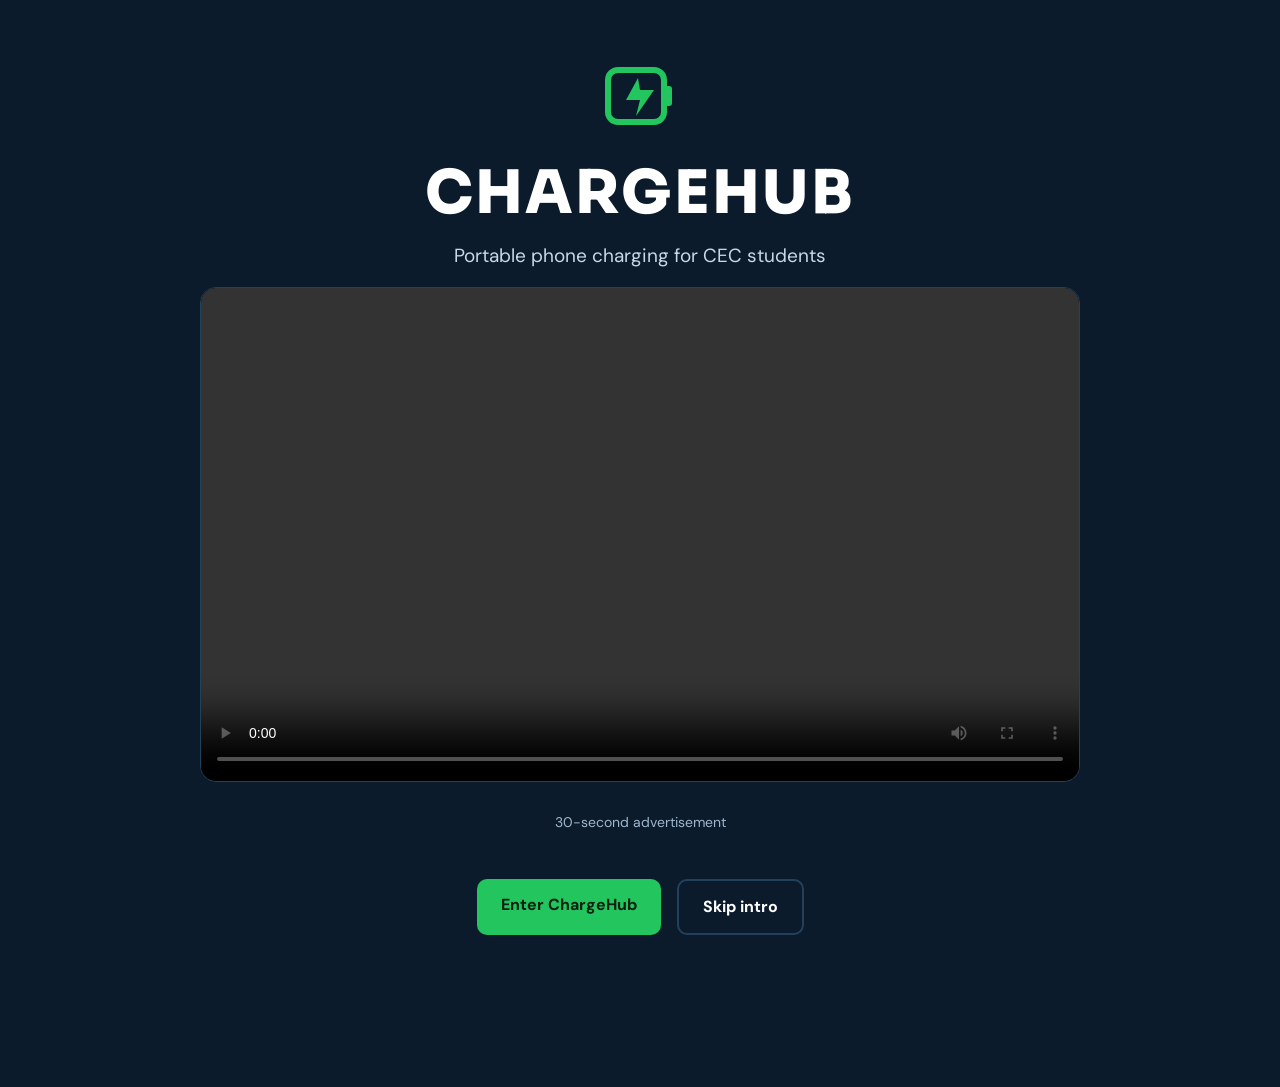
==== index.html @ dcc738d9 "Add landing, home and about pages" ====
<!DOCTYPE html>
<html lang="en">
<head>
<meta charset="UTF-8">
<meta name="viewport" content="width=device-width, initial-scale=1">
<title>Welcome | ChargeHub</title>
<link rel="icon" href="assets/logo.svg" type="image/svg+xml">
<link rel="preconnect" href="https://fonts.googleapis.com">
<link rel="preconnect" href="https://fonts.gstatic.com" crossorigin>
<link rel="stylesheet" href="https://fonts.googleapis.com/css2?family=Sora:wght@600;800&family=DM+Sans:wght@400;500;700&display=swap">
<link rel="stylesheet" href="https://pyscript.net/releases/2024.11.1/core.css">
<link rel="stylesheet" href="css/style.css">
<script type="module" src="https://pyscript.net/releases/2024.11.1/core.js"></script>
</head>
<body>
<div class="w">

<main>
<section class="landing"><img src="assets/logo.svg" width="96" height="96" alt="ChargeHub logo"><h1 class="t brand">CHARGEHUB</h1><p class="lead">Portable phone charging for CEC students</p><div class="video"><video id="ad" controls preload="metadata"><source id="adsrc" src="assets/chargehub-ad.mp4" type="video/mp4">Your browser cannot play this video.</video></div><p id="adnote" class="m" aria-live="polite">30-second advertisement</p><div class="actions"><a id="enter" class="btn pr" href="home.html">Enter ChargeHub</a><a class="btn ol" href="home.html">Skip intro</a></div></section>
</main>

</div>
<script type="py" src="py/landing.py"></script>
</body>
</html>
---- css/style.css ----
/* ChargeHub shared styles: used by every page (public and operator). */
*,*::before,*::after{box-sizing:border-box}
html{scroll-behavior:smooth}
body{margin:0;background:#0B1B2B;color:#fff;font-family:'DM Sans',system-ui,sans-serif;line-height:1.5}
a{color:inherit;text-decoration:none}
:focus-visible{outline:3px solid #FBBF24;outline-offset:2px}
.w{max-width:1200px;margin:0 auto;padding:0 24px 48px}
.locked .w{display:none}

/* Navigation */
.nav{display:flex;flex-wrap:wrap;align-items:center;justify-content:space-between;gap:12px;padding:20px 0;border-bottom:1px solid #23415C;margin-bottom:40px}
.nav nav{display:flex;flex-wrap:wrap;gap:4px}
.nav nav a{padding:10px 12px;font-size:15px;color:#C9D8E6;border-radius:8px}
.nav nav a:hover,.nav nav a.on{background:#12283D;color:#fff}
.nav .brand-row{display:flex;align-items:center;gap:12px}
.lg{font-size:24px;color:#22C55E}

/* Type */
.t{font-family:Sora,sans-serif;font-weight:800;letter-spacing:.04em}
h1{font-family:Sora,sans-serif;font-size:clamp(32px,5vw,48px);line-height:1.1;margin:0 0 8px}
h2{font-family:Sora,sans-serif;font-size:clamp(24px,3.5vw,30px);margin:0 0 20px}
.lead{font-size:19px;color:#C9D8E6;margin:0}
.m{color:#9FB6CC;font-size:14px}
.big{font-size:clamp(24px,4vw,30px)}
.green{color:#22C55E}
section{margin-bottom:56px}

/* Cards, grids, pills */
.c{background:#12283D;border:1px solid #23415C;border-radius:14px;padding:24px}
.col{display:flex;flex-direction:column;gap:12px}
.g{display:grid;grid-template-columns:repeat(auto-fit,minmax(260px,1fr));gap:20px}
.r{display:flex;flex-wrap:wrap;gap:24px}.r>*{flex:1 1 320px}
.sl{background:#12283D;border:1px solid #23415C;border-radius:12px;padding:16px;display:flex;flex-direction:column;gap:8px}
.p{align-self:flex-start;font-size:12px;font-weight:700;padding:4px 10px;border-radius:99px;letter-spacing:.06em}
.av{background:#22C55E;color:#06210F}.oc{background:#F87171;color:#2A0808}.rd{background:#FBBF24;color:#2A1D00}
.b{height:10px;background:#12283D;border-radius:99px;overflow:hidden}.b i{display:block;height:10px;width:0;background:#22C55E;border-radius:99px;transition:width .4s}

/* Buttons and forms */
.btn{display:inline-block;padding:14px 24px;border-radius:10px;font-weight:700;font-family:inherit;font-size:16px;text-align:center;cursor:pointer;border:0;min-height:44px}
.pr{background:#22C55E;color:#06210F}.pr:hover{background:#4ADE80}
.ol{background:transparent;border:2px solid #23415C;color:#fff}.ol:hover{border-color:#22C55E}
.sm{padding:8px 14px;min-height:36px;font-size:14px}
.f{display:flex;flex-direction:column;gap:6px;font-size:14px;color:#C9D8E6}
input,select,textarea{background:#0B1B2B;border:1px solid #2F5272;color:#fff;border-radius:8px;padding:12px;font:inherit;width:100%;min-height:44px}
textarea{min-height:88px;resize:vertical}
input::placeholder,textarea::placeholder{color:#7F98B0}
.row{display:flex;flex-wrap:wrap;gap:8px}
.msg{padding:14px 16px;border-radius:10px;margin-top:4px}
.msg:empty{display:none}
.ok{background:#0F3A22;border:1px solid #22C55E}
.bad{background:#3A1010;border:1px solid #F87171}

/* Tables */
.sc{overflow-x:auto;padding:8px 16px}
table{width:100%;min-width:560px;border-collapse:collapse;text-align:left}
th{color:#9FB6CC;font-size:14px;padding:12px 8px;font-weight:500}
td{padding:14px 8px;border-top:1px solid #23415C}
tr.today td{color:#22C55E;font-weight:700}

/* Landing */
.landing{display:flex;flex-direction:column;align-items:center;text-align:center;gap:16px;padding:48px 0}
.brand{font-size:clamp(36px,8vw,60px);margin:0}
.video{width:100%;max-width:880px;aspect-ratio:16/9;background:#12283D;border:1px solid #23415C;border-radius:16px;overflow:hidden}
.video video{width:100%;height:100%;display:block;background:#000}
.actions{display:flex;flex-wrap:wrap;gap:16px;justify-content:center;margin-top:16px}
.pulse{animation:pulse 1.4s ease-in-out 3}
@keyframes pulse{50%{box-shadow:0 0 0 10px rgba(34,197,94,.3)}}

/* Hero */
.hero{display:flex;flex-wrap:wrap;gap:48px;align-items:center;padding:24px 0 56px}
.hero>*{flex:1 1 340px}
.hero h1{font-size:clamp(36px,6vw,56px)}
.hero p{font-size:19px;color:#C9D8E6;margin:16px 0 24px}
.foot{margin-top:56px;padding-top:24px;border-top:1px solid #23415C}
.badge{display:inline-block;margin-bottom:24px}
@media (prefers-reduced-motion:reduce){*{animation:none!important;transition:none!important;scroll-behavior:auto!important}}
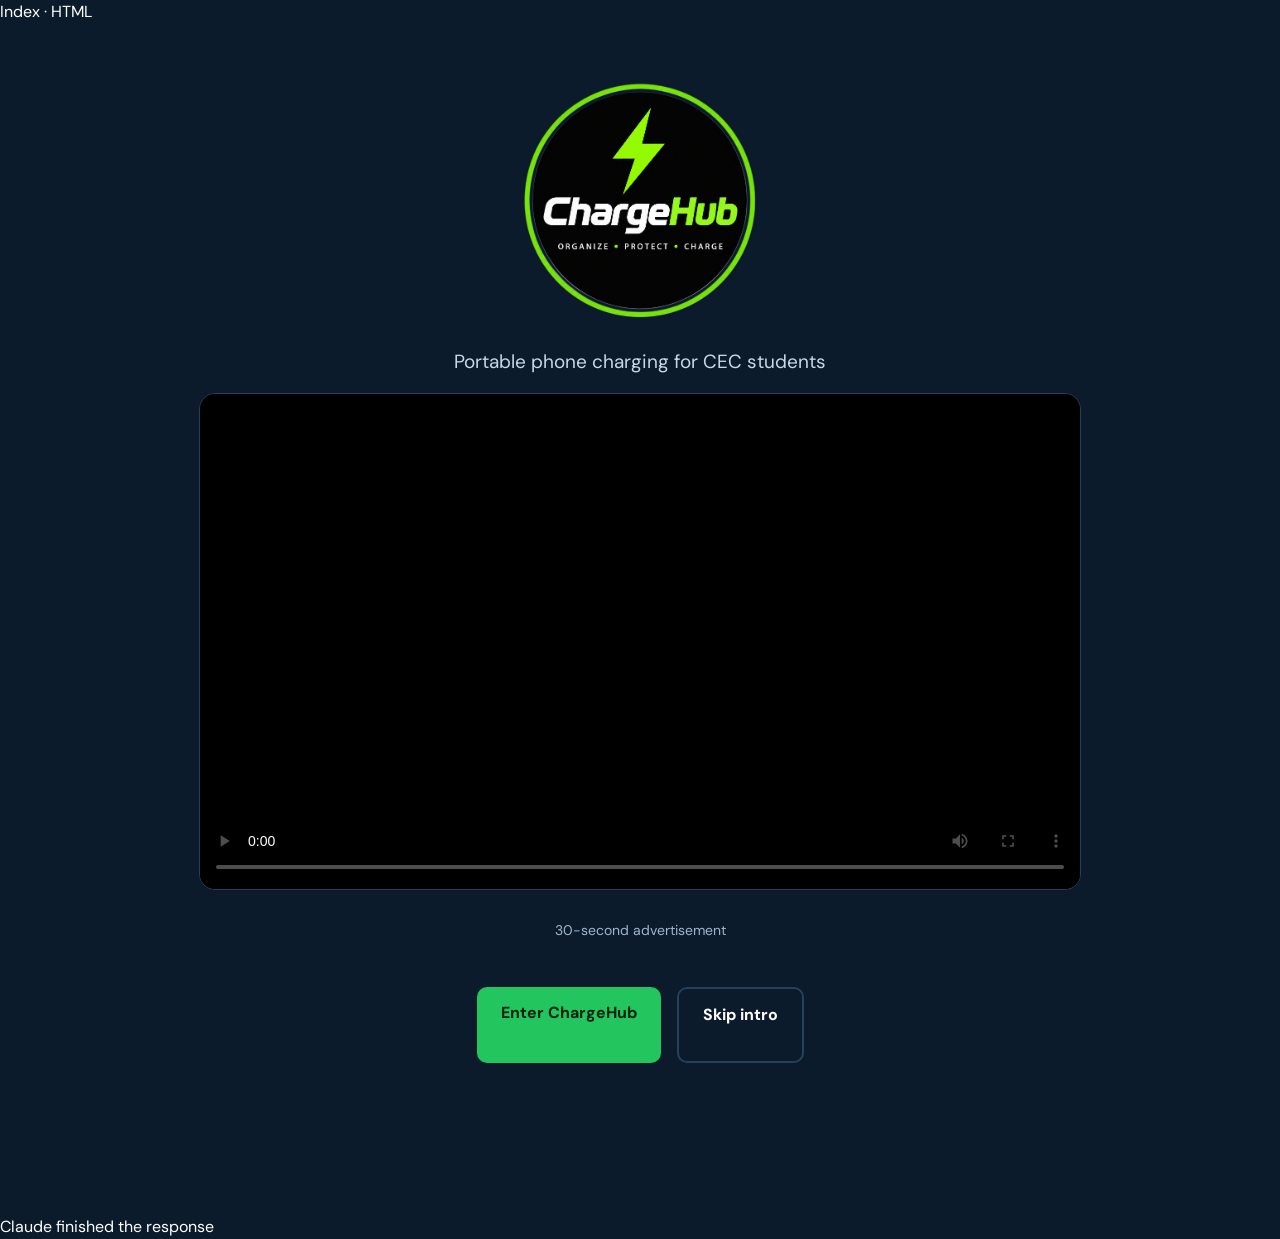
==== commit f5e502f2: "Add official logo and 30-second ad video: assets/logo.png, assets/chargehub-ad.mp4, assets/ad-poster" ====
--- a/index.html
+++ b/index.html
@@ -1,10 +1,13 @@
+
+
+Index · HTML
 <!DOCTYPE html>
 <html lang="en">
 <head>
 <meta charset="UTF-8">
 <meta name="viewport" content="width=device-width, initial-scale=1">
 <title>Welcome | ChargeHub</title>
-<link rel="icon" href="assets/logo.svg" type="image/svg+xml">
+<link rel="icon" href="assets/logo.png" type="image/png">
 <link rel="preconnect" href="https://fonts.googleapis.com">
 <link rel="preconnect" href="https://fonts.gstatic.com" crossorigin>
 <link rel="stylesheet" href="https://fonts.googleapis.com/css2?family=Sora:wght@600;800&family=DM+Sans:wght@400;500;700&display=swap">
@@ -16,10 +19,12 @@
 <div class="w">
 
 <main>
-<section class="landing"><img src="assets/logo.svg" width="96" height="96" alt="ChargeHub logo"><h1 class="t brand">CHARGEHUB</h1><p class="lead">Portable phone charging for CEC students</p><div class="video"><video id="ad" controls preload="metadata"><source id="adsrc" src="assets/chargehub-ad.mp4" type="video/mp4">Your browser cannot play this video.</video></div><p id="adnote" class="m" aria-live="polite">30-second advertisement</p><div class="actions"><a id="enter" class="btn pr" href="home.html">Enter ChargeHub</a><a class="btn ol" href="home.html">Skip intro</a></div></section>
+<section class="landing"><img class="logo-big" src="assets/logo.png" width="260" height="260" alt="ChargeHub logo: Organize, Protect, Charge"><h1 class="sr-only">ChargeHub</h1><p class="lead">Portable phone charging for CEC students</p><div class="video"><video id="ad" controls preload="metadata" poster="assets/ad-poster.jpg"><source id="adsrc" src="assets/chargehub-ad.mp4" type="video/mp4">Your browser cannot play this video.</video></div><p id="adnote" class="m" aria-live="polite">30-second advertisement</p><div class="actions"><a id="enter" class="btn pr" href="home.html">Enter ChargeHub</a><a class="btn ol" href="home.html">Skip intro</a></div></section>
 </main>
 
 </div>
 <script type="py" src="py/landing.py"></script>
 </body>
 </html>
+
+Claude finished the response
--- a/css/style.css
+++ b/css/style.css
@@ -1,3 +1,5 @@
+
+Style · CSS
 /* ChargeHub shared styles: used by every page (public and operator). */
 *,*::before,*::after{box-sizing:border-box}
 html{scroll-behavior:smooth}
@@ -74,3 +76,9 @@
 .foot{margin-top:56px;padding-top:24px;border-top:1px solid #23415C}
 .badge{display:inline-block;margin-bottom:24px}
 @media (prefers-reduced-motion:reduce){*{animation:none!important;transition:none!important;scroll-behavior:auto!important}}
+
+/* Logo */
+.sr-only{position:absolute;width:1px;height:1px;overflow:hidden;clip:rect(0 0 0 0);white-space:nowrap}
+.logo-big{width:min(260px,60vw);height:auto}
+.nav .lg{display:flex;align-items:center;gap:10px}
+.nav .lg img{border-radius:50%}
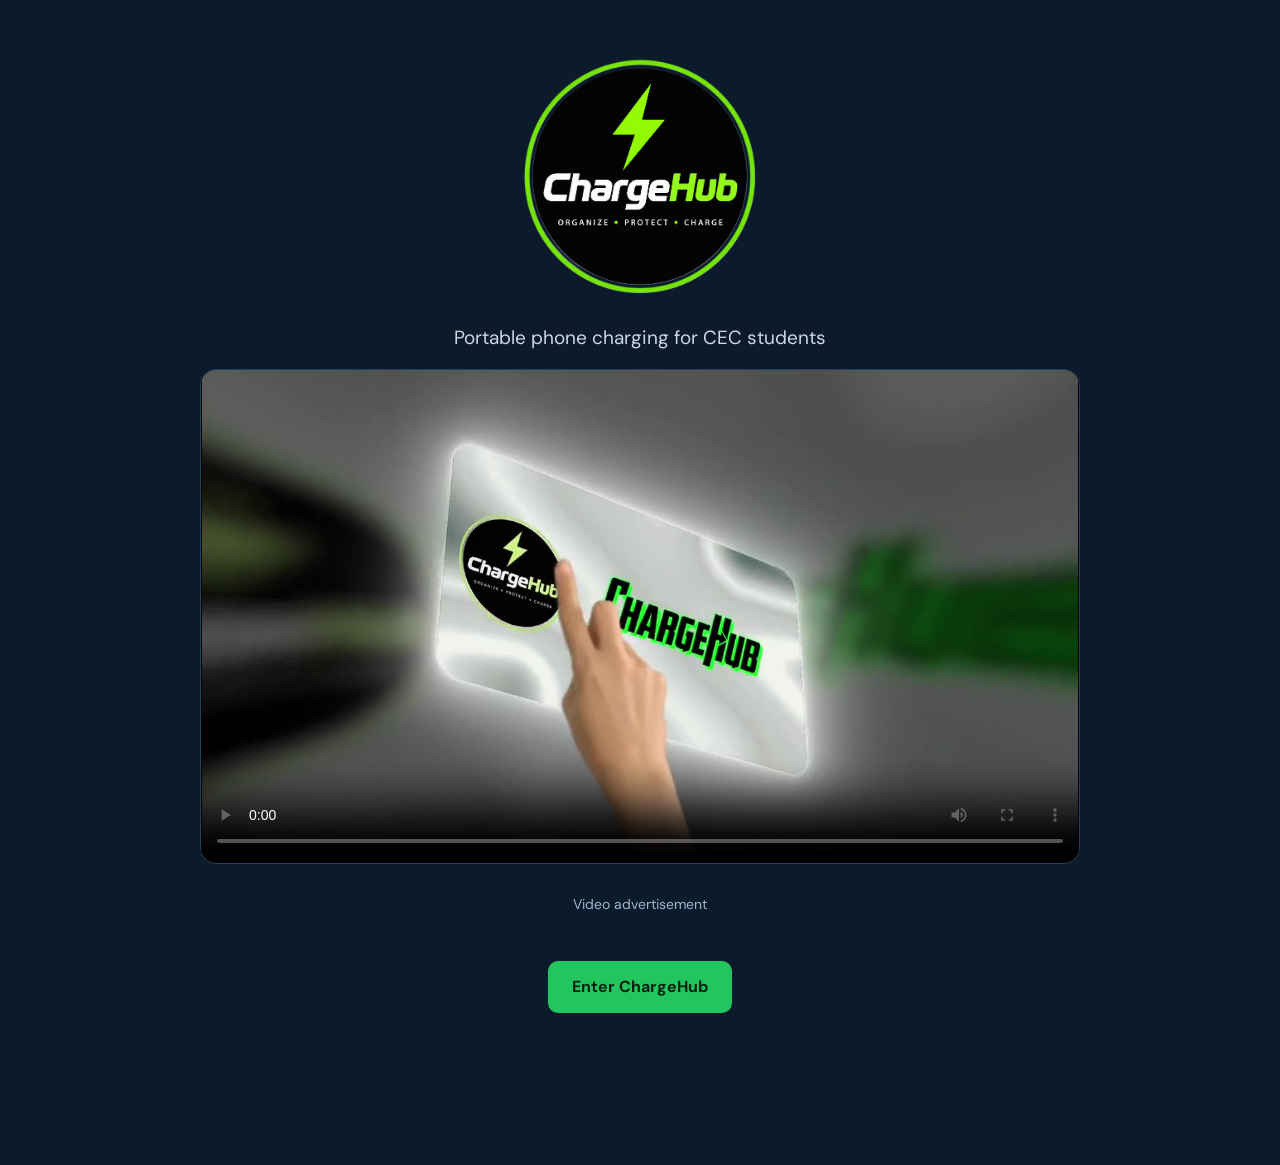
==== commit 81e5d3e5: "Cleaning codes" ====
--- a/index.html
+++ b/index.html
@@ -1,6 +1,3 @@
-
-
-Index · HTML
 <!DOCTYPE html>
 <html lang="en">
 <head>
@@ -19,12 +16,10 @@
 <div class="w">
 
 <main>
-<section class="landing"><img class="logo-big" src="assets/logo.png" width="260" height="260" alt="ChargeHub logo: Organize, Protect, Charge"><h1 class="sr-only">ChargeHub</h1><p class="lead">Portable phone charging for CEC students</p><div class="video"><video id="ad" controls preload="metadata" poster="assets/ad-poster.jpg"><source id="adsrc" src="assets/chargehub-ad.mp4" type="video/mp4">Your browser cannot play this video.</video></div><p id="adnote" class="m" aria-live="polite">30-second advertisement</p><div class="actions"><a id="enter" class="btn pr" href="home.html">Enter ChargeHub</a><a class="btn ol" href="home.html">Skip intro</a></div></section>
+<section class="landing"><img class="logo-big" src="assets/logo.png" width="260" height="260" alt="ChargeHub logo: Organize, Protect, Charge"><h1 class="sr-only">ChargeHub</h1><p class="lead">Portable phone charging for CEC students</p><div class="video"><video id="ad" controls preload="metadata" poster="assets/ad-poster.jpg"><source id="adsrc" src="assets/chargehub-ad.mp4" type="video/mp4">Your browser cannot play this video.</video></div><p id="adnote" class="m" aria-live="polite">Video advertisement</p><div class="actions"><a id="enter" class="btn pr" href="home.html">Enter ChargeHub</a></div></section>
 </main>
 
 </div>
 <script type="py" src="py/landing.py"></script>
 </body>
 </html>
-
-Claude finished the response
--- a/css/style.css
+++ b/css/style.css
@@ -1,5 +1,3 @@
-
-Style · CSS
 /* ChargeHub shared styles: used by every page (public and operator). */
 *,*::before,*::after{box-sizing:border-box}
 html{scroll-behavior:smooth}
